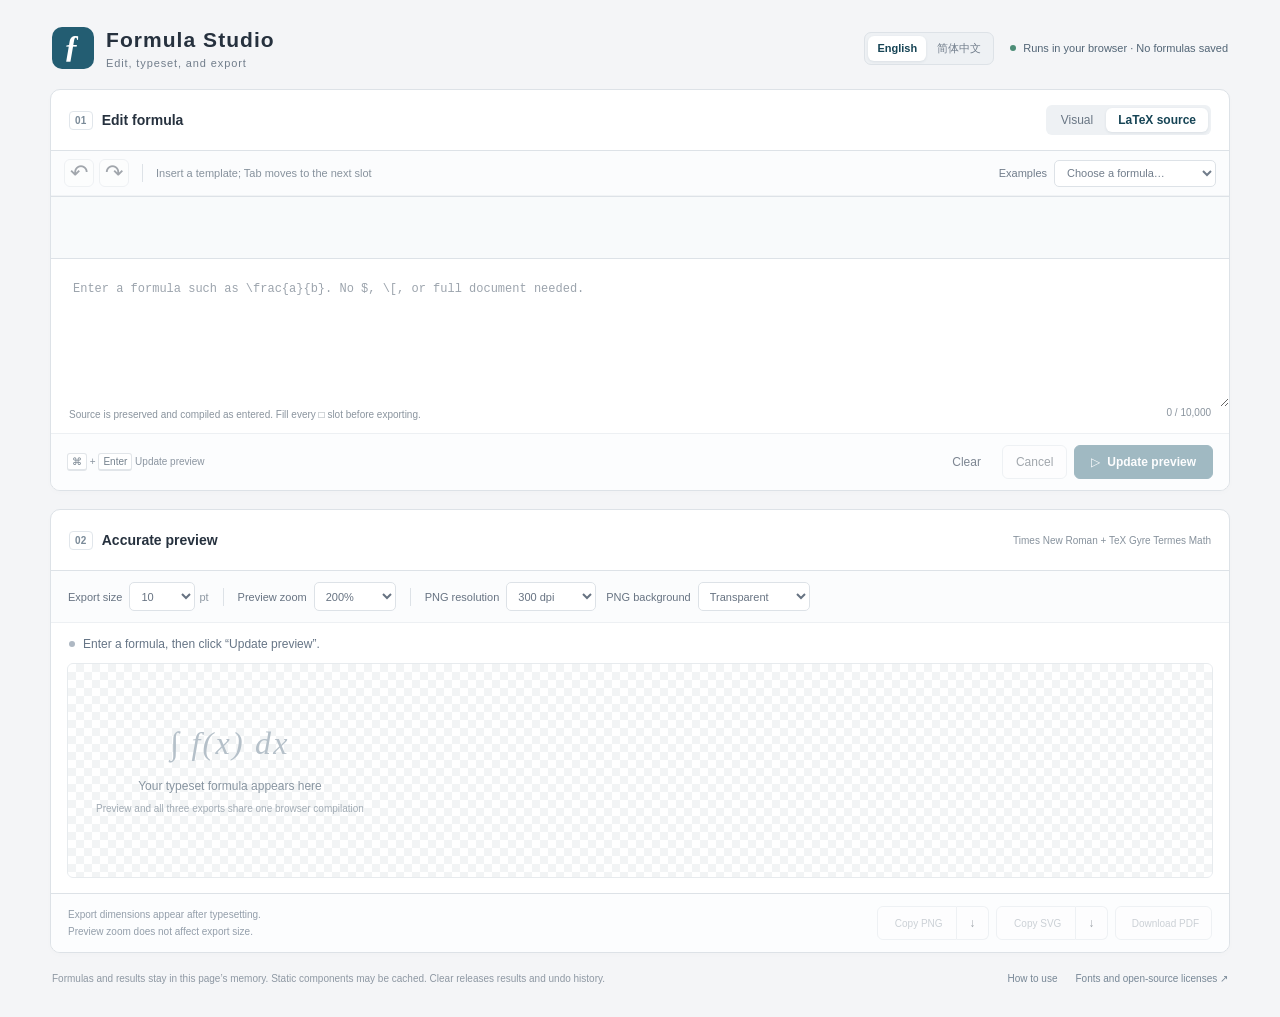
==== src/editor/index.html @ 5b367181 "Publish verified Formula Studio source and GitHub Pages workflow" ====
<!doctype html>
<html lang="en-US">
<head>
  <meta charset="utf-8">
  <meta name="viewport" content="width=device-width,initial-scale=1">
  <meta http-equiv="Content-Security-Policy" content="default-src &#x27;none&#x27;; script-src &#x27;self&#x27;; worker-src &#x27;self&#x27;; connect-src &#x27;self&#x27;; img-src blob: data:; font-src &#x27;self&#x27;; style-src &#x27;self&#x27; &#x27;unsafe-inline&#x27;; object-src &#x27;none&#x27;; base-uri &#x27;none&#x27;; form-action &#x27;none&#x27;">
  <meta name="referrer" content="no-referrer">
  <meta name="description" content="Edit LaTeX formulas in your browser, typeset in Times New Roman, and export PNG, SVG, and PDF." data-i18n-content="app.description">
  <title data-i18n="app.title">Formula Studio</title>
  <link rel="stylesheet" href="./styles.css">
</head>
<body>
  <main class="app">
    <header class="app-header">
      <div class="identity"><span class="app-mark" aria-hidden="true">ƒ</span><div><h1><span data-i18n="app.title">Formula Studio</span></h1><p><span data-i18n="app.subtitle">Edit, typeset, and export</span></p></div></div>
      <div class="header-actions"><div class="language-switch" role="group" aria-label="Language" data-i18n-aria-label="app.language"><button id="language-en" lang="en-US" aria-pressed="true">English</button><button id="language-zh" lang="zh-CN" aria-pressed="false">简体中文</button></div><span class="privacy-badge"><span aria-hidden="true"></span><span data-i18n="app.privacy">Runs in your browser · No formulas saved</span></span>
    </div></header>

    <section class="panel editor-panel" aria-labelledby="editor-heading" data-editor-zone>
      <div class="panel-heading"><h2 id="editor-heading"><span class="section-number">01</span><span data-i18n="editor.heading">Edit formula</span></h2><div class="mode-switch" role="group" aria-label="Editor mode" data-i18n-aria-label="editor.mode"><button id="mode-visual" aria-pressed="false"><span data-i18n="editor.visual">Visual</span></button><button id="mode-source" aria-pressed="true"><span data-i18n="editor.source">LaTeX source</span></button></div></div>
      <div class="edit-actions"><div class="history-actions"><button class="icon-button" id="undo" title="Undo (⌘Z / Ctrl+Z)" aria-label="Undo" disabled data-i18n-title="editor.undoHint" data-i18n-aria-label="editor.undo">↶</button><button class="icon-button" id="redo" title="Redo (⌘⇧Z / Ctrl+Shift+Z)" aria-label="Redo" disabled data-i18n-title="editor.redoHint" data-i18n-aria-label="editor.redo">↷</button><span class="action-divider"></span><span class="hint"><span data-i18n="editor.templateHint">Insert a template; Tab moves to the next slot</span></span></div><label class="example-label"><span data-i18n="editor.example">Examples</span> <select id="examples" aria-label="Insert example" data-i18n-aria-label="editor.exampleLabel"><option value="" data-i18n="editor.chooseExample">Choose a formula…</option><option value="gaussian" data-i18n="example.gaussian">Gaussian integral</option><option value="fraction" data-i18n="example.fraction">Fractions and radicals</option><option value="matrix" data-i18n="example.matrix">Transition matrix</option><option value="system" data-i18n="example.system">System of equations</option><option value="vector" data-i18n="example.vector">Bold italic vector</option></select></label></div>
      <div id="category-tabs" class="category-tabs" role="tablist" aria-label="Symbol categories" data-i18n-aria-label="editor.categories"></div>
      <div id="symbol-palette" class="symbol-palette" role="tabpanel" aria-label="Formula templates" data-i18n-aria-label="editor.templates"></div>
      <div id="mode-notice" class="notice" role="status" hidden></div>
      <div class="input-area" id="input-area">
        <div id="visual-pane" class="visual-pane" hidden><div id="mathfield-host"></div><p id="visual-loading" class="input-loading"><span data-i18n="editor.loading">Loading visual editor…</span></p></div>
        <div id="source-pane"><label class="sr-only" for="latex-source"><span data-i18n="editor.sourceLabel">LaTeX formula source</span></label><textarea id="latex-source" spellcheck="false" autocomplete="off" autocapitalize="off" autocorrect="off" maxlength="10000" placeholder="Enter a formula such as \frac{a}{b}. No $, \[, or full document needed." data-i18n-placeholder="editor.placeholder"></textarea></div>
      </div>
      <div class="input-footer"><p id="input-caption"><span data-i18n="editor.sourceCaption">Source is preserved and compiled as entered. Fill every □ slot before exporting.</span></p><span id="character-count">0 / 10,000</span></div>
      <div class="editor-bottom"><p class="key-hint"><kbd>⌘</kbd> + <kbd>Enter</kbd> <span data-i18n="editor.compile">Update preview</span></p><div class="run-actions"><button id="clear" class="quiet-button"><span data-i18n="editor.clear">Clear</span></button><button id="cancel" class="secondary-button" disabled><span data-i18n="editor.cancel">Cancel</span></button><button id="compile" class="primary-button" disabled><span aria-hidden="true">▷</span> <span data-i18n="editor.compile">Update preview</span></button></div></div>
    </section>

    <section class="panel output-panel" aria-labelledby="preview-heading">
      <div class="panel-heading"><h2 id="preview-heading"><span class="section-number">02</span><span data-i18n="preview.heading">Accurate preview</span></h2><span class="engine-label">Times New Roman + TeX Gyre Termes Math</span></div>
      <div class="output-settings"><label><span data-i18n="settings.size">Export size</span> <select id="size"><option>8</option><option selected>10</option><option>12</option><option>16</option><option>20</option><option>24</option></select><span class="unit">pt</span></label><span class="setting-divider"></span><label><span data-i18n="settings.zoom">Preview zoom</span> <select id="zoom"><option value="0.5">50%</option><option value="1">100%</option><option value="1.5">150%</option><option value="2" selected>200%</option><option value="3">300%</option><option value="4">400%</option></select></label><span class="setting-divider"></span><label><span data-i18n="settings.dpi">PNG resolution</span> <select id="dpi"><option value="300" selected>300 dpi</option><option value="600">600 dpi</option></select></label><label><span data-i18n="settings.background">PNG background</span> <select id="background"><option value="transparent" data-i18n="settings.transparent">Transparent</option><option value="white" data-i18n="settings.white">White</option></select></label></div>
      <div class="status-row"><span class="status-dot" id="status-dot"></span><p id="status" role="status" aria-live="polite"><span data-i18n="status.initial">Enter a formula, then click “Update preview”.</span></p><span id="elapsed"></span></div>
      <div id="progress-details" class="progress-details" aria-live="polite" hidden></div>
      <div id="error" class="error-box" role="alert" hidden></div>
      <div id="preview" class="preview transparent-grid">
        <div id="preview-empty" class="preview-empty"><span class="empty-equation" aria-hidden="true">∫ f(x) dx</span><p><span data-i18n="preview.empty">Your typeset formula appears here</span></p><span><span data-i18n="preview.sameResult">Preview and all three exports share one browser compilation</span></span></div>
        <img id="preview-image" alt="Accurate preview of the current formula" hidden data-i18n-alt="preview.alt">
        <span id="stale-badge" class="stale-badge" hidden><span data-i18n="preview.stale">Formula or settings changed · Update the preview</span></span>
      </div>
      <div class="export-bar"><p id="dimensions"><span data-i18n="preview.dimensions">Export dimensions appear after typesetting.</span><span><span data-i18n="preview.zoomHint">Preview zoom does not affect export size.</span></span></p><div class="export-actions"><div class="export-pair" role="group" aria-label="PNG actions" data-i18n-aria-label="export.pngGroup"><button id="copy-png" disabled><span data-i18n="export.copyPNG">Copy PNG</span></button><button id="download-png" class="download-button" title="Download PNG" aria-label="Download PNG" disabled data-i18n-title="export.downloadPNG" data-i18n-aria-label="export.downloadPNG">↓</button></div><div class="export-pair" role="group" aria-label="SVG actions" data-i18n-aria-label="export.svgGroup"><button id="copy-svg" disabled><span data-i18n="export.copySVG">Copy SVG</span></button><button id="download-svg" class="download-button" title="Download SVG" aria-label="Download SVG" disabled data-i18n-title="export.downloadSVG" data-i18n-aria-label="export.downloadSVG">↓</button></div><button id="download-pdf" disabled><span data-i18n="export.downloadPDF">Download PDF</span></button></div></div>
      <p id="copy-status" class="copy-status" role="status" aria-live="polite" hidden></p>
      <details id="result-details" class="result-details" hidden><summary><span data-i18n="export.details">Typesetting and export details</span></summary><ul id="warnings"></ul><p id="result-info"></p></details>
    </section>

    <footer class="app-footer"><p><span data-i18n="footer.privacy">Formulas and results stay in this page’s memory. Static components may be cached. Clear releases results and undo history.</span></p><div><details class="help"><summary><span data-i18n="help.title">How to use</span></summary><div><p><span data-i18n="help.first">Enter a formula fragment without</span> <code>$</code> <span data-i18n="help.second">or a full LaTeX document. Common math commands, matrices, piecewise expressions, and</span> <code>aligned</code><span data-i18n="help.third">are supported. Custom macros, file operations, and package loading are not supported.</span></p><p><span data-i18n="help.slots">Use Tab / Shift+Tab to move between □ slots. If visual mode cannot preserve your source exactly, the original source is retained.</span></p><p><span data-i18n="help.exports">Export size controls typesetting; zoom only changes the preview. PNG background settings do not change SVG or PDF. Update the preview before copying or downloading. PNG copies as an image. SVG copies as vector content and source where supported, otherwise as source. Vector paste support depends on the receiving app. Clearing this page does not clear your system clipboard.</span></p><p><span data-i18n="help.loading">The first run downloads typesetting components and may take longer. Cancel stops the current workers. If loading fails, click Update preview to retry.</span></p></div></details><a id="license-link" href="./licenses/third-party.html" target="_blank" rel="noopener"><span data-i18n="license.link">Fonts and open-source licenses ↗</span></a></div></footer>
  </main>
  <script type="module" src="./editor.mjs"></script>
</body>
</html>
---- src/editor/styles.css ----
@charset "UTF-8";
:root{font-family:-apple-system,BlinkMacSystemFont,"Segoe UI","PingFang SC","Microsoft YaHei",sans-serif;color:#26313e;background:#f4f5f7;font-synthesis:none;--accent:#235d72;--accent-dark:#164455;--border:#dde2e7;--muted:#717d8b;--soft:#f7f9fa}*{box-sizing:border-box}body{margin:0}button,select,textarea{font:inherit}button,select{color:inherit}button{cursor:pointer;transition:background .12s,border-color .12s}button:disabled{cursor:not-allowed;opacity:.42}button:focus-visible,select:focus-visible,summary:focus-visible,a:focus-visible{outline:2px solid #2d819f;outline-offset:3px}button{border:1px solid var(--border);background:white;border-radius:6px}button:hover:not(:disabled){background:#edf3f5;border-color:#9eb7c1}select{border:1px solid var(--border);background:#fff;border-radius:5px;padding:5px 24px 5px 8px;font-size:12px;min-height:29px}button[hidden],[hidden]{display:none!important}.app{width:min(1180px,calc(100% - 48px));margin:27px auto 30px}.app-header{display:flex;justify-content:space-between;align-items:center;margin:0 2px 20px}.identity{display:flex;gap:12px;align-items:center}.app-mark{display:grid;place-items:center;background:var(--accent);color:#fff;width:42px;height:42px;border-radius:10px;font:bold italic 31px Georgia,serif;padding:0 3px 2px 0}.identity h1{font-size:21px;letter-spacing:.05em;line-height:1.25;margin:0 0 3px;font-weight:650}.identity p{font-size:11px;margin:0;color:var(--muted);letter-spacing:.08em}.privacy-badge{font-size:11px;display:flex;align-items:center;gap:7px;color:#526576}.privacy-badge>[aria-hidden="true"]{width:6px;height:6px;flex:none;background:#4c8d77;border-radius:50%}.panel{background:#fff;border:1px solid var(--border);border-radius:10px;box-shadow:0 2px 6px #20374b04;overflow:hidden}.panel+.panel{margin-top:18px}.panel-heading{display:flex;align-items:center;justify-content:space-between;gap:14px;padding:14px 18px;border-bottom:1px solid var(--border);min-height:61px}.panel-heading h2{font-size:14px;font-weight:650;display:flex;align-items:center;gap:9px;margin:0}.section-number{font-size:10px;font-weight:600;color:#7a8a98;border:1px solid #e1e6eb;padding:3px 5px;border-radius:4px;letter-spacing:.03em}.mode-switch{display:flex;background:#eef1f4;border-radius:6px;padding:3px;gap:1px}.mode-switch button{font-size:12px;padding:5px 12px;border:0;background:transparent;color:#697684}.mode-switch button[aria-pressed=true]{background:#fff;color:var(--accent-dark);box-shadow:0 1px 3px #223d5618;font-weight:600}.edit-actions{display:flex;justify-content:space-between;align-items:center;padding:8px 13px;gap:10px;background:#fbfcfd}.history-actions{display:flex;align-items:center;gap:5px}.icon-button{width:30px;height:28px;padding:0;line-height:1;font-size:22px}.action-divider,.setting-divider{height:18px;width:1px;background:var(--border);margin:0 8px}.hint{font-size:11px;color:#87929d}.example-label{font-size:11px;color:var(--muted);display:flex;gap:7px;align-items:center}.example-label select{max-width:170px;min-height:27px;font-size:11px}.category-tabs{display:flex;gap:0;padding:0 13px;border-top:1px solid #f1f3f5;border-bottom:1px solid var(--border);overflow:auto;scrollbar-width:thin;background:#fbfcfd}.category-tabs button{flex:none;font-size:12px;padding:10px 10px 9px;border:0;border-bottom:2px solid transparent;border-radius:0;background:transparent;color:#6d7783}.category-tabs button[aria-selected=true]{border-bottom-color:var(--accent);color:var(--accent);font-weight:650}.symbol-palette{display:flex;align-content:start;flex-wrap:wrap;gap:5px;min-height:62px;padding:10px 14px;background:#f8fafb;border-bottom:1px solid var(--border)}.symbol-button{height:38px;min-width:41px;padding:2px 11px;background:#fff;color:#283747;font:18px "Times New Roman",Georgia,serif;border-color:#e1e5e9;border-radius:4px}.symbol-button.wide{font-size:17px;min-width:65px}.symbol-button small{font:10px -apple-system,BlinkMacSystemFont,sans-serif;display:block;line-height:12px;color:var(--muted)}.symbol-button.source-only{border-style:dashed}.symbol-palette .palette-note{font-size:11px;color:#7f8995;align-self:center;padding-left:6px}.notice{margin:12px 16px 0;padding:9px 12px;border:1px solid #e7d8ae;border-radius:5px;background:#fffcf3;font-size:12px;color:#79622d;line-height:1.6}.input-area{min-height:148px;position:relative}.visual-pane{padding:26px 22px 22px;min-height:148px;display:flex;align-items:center}#mathfield-host{width:100%;min-width:0}math-field{display:block;width:100%;min-height:70px;border:none;outline:none;background:transparent;font-size:25px;--caret-color:var(--accent);--selection-background-color:#d9eaf0;--contains-highlight-background-color:#f1f6f8;--placeholder-color:#94a5b0;--placeholder-opacity:1;--smart-fence-color:#6d8592}math-field::part(menu-toggle),math-field::part(virtual-keyboard-toggle){display:none}.input-loading{font-size:12px;color:var(--muted);margin:0}.input-footer{display:flex;justify-content:space-between;gap:12px;padding:0 18px 10px;color:#8a949e;font-size:10px}.input-footer p{margin:0;line-height:1.5}#character-count{white-space:nowrap;font-variant-numeric:tabular-nums}textarea{display:block;resize:vertical;width:100%;height:148px;min-height:148px;max-height:430px;padding:20px 22px;border:0;outline:none;background:#fff;font:14px/1.7 "SFMono-Regular",Consolas,"Liberation Mono",monospace;tab-size:2;color:#25394b;white-space:pre;overflow:auto}textarea::placeholder{font-size:12px;color:#9ca4ad;white-space:normal}textarea:focus{box-shadow:inset 3px 0 var(--accent)}.editor-bottom{display:flex;justify-content:space-between;align-items:center;border-top:1px solid #edf0f3;padding:11px 16px;background:#fcfdfe}.key-hint{font-size:10px;color:#8b95a0;margin:0}kbd{display:inline-block;font:10px -apple-system,sans-serif;background:#fff;border:1px solid #e1e5e9;border-bottom-width:2px;padding:2px 4px;border-radius:3px;color:#74818d}.run-actions{display:flex;gap:7px;align-items:center}.run-actions button{font-size:12px;padding:8px 13px;min-height:34px}.run-actions .quiet-button{border-color:transparent;background:transparent;color:#7d8692}.run-actions .primary-button{background:var(--accent);border-color:var(--accent);color:#fff;font-weight:600;padding:8px 16px;display:flex;align-items:center;gap:7px}.primary-button:hover:not(:disabled){background:var(--accent-dark);border-color:var(--accent-dark)}.engine-label{font-size:10px;color:#87929d}.output-settings{display:flex;align-items:center;flex-wrap:wrap;gap:10px;padding:11px 17px;background:#fbfcfd;border-bottom:1px solid #edf0f3}.output-settings label{font-size:11px;color:#677382;display:flex;align-items:center;gap:7px}.output-settings .unit{margin-left:-3px;color:#8d97a2}.output-settings select{font-size:11px;padding-left:7px}.output-settings .setting-divider{margin:0 4px}.status-row{display:flex;align-items:center;gap:8px;padding:12px 18px 10px;min-height:40px}.status-dot{width:6px;height:6px;flex:none;border-radius:50%;background:#aeb8c3}.status-dot.busy{background:#397b95;box-shadow:0 0 0 3px #e7f0f4;animation:pulse 1.4s ease-in-out infinite}.status-dot.success{background:#4b8e75}.status-dot.error{background:#bc625e}#status{margin:0;font-size:12px;color:#667586;line-height:1.5;flex:1;word-break:break-word}#elapsed{font-size:10px;color:#929ca8;white-space:nowrap}.progress-details{font-size:11px;color:#7c8995;line-height:1.6;padding:0 18px 10px}.progress-details p{margin:2px 0}.error-box{margin:0 17px 12px;padding:11px 13px;background:#fff6f3;border:1px solid #efcfc7;color:#9a493e;border-radius:6px;font-size:12px;line-height:1.65;white-space:pre-wrap;word-break:break-word}.preview{margin:0 16px 15px;border:1px solid #e7ebee;border-radius:6px;min-height:215px;max-height:480px;overflow:auto;display:flex;align-items:center;justify-content:center;padding:35px 28px;position:relative;background:#fff}.transparent-grid{background-color:#fff;background-image:linear-gradient(45deg,#f2f4f5 25%,transparent 25%),linear-gradient(-45deg,#f2f4f5 25%,transparent 25%),linear-gradient(45deg,transparent 75%,#f2f4f5 75%),linear-gradient(-45deg,transparent 75%,#f2f4f5 75%);background-size:16px 16px;background-position:0 0,0 8px,8px -8px,-8px 0}#preview-image{height:auto;display:block;max-width:none;flex:none}.preview.stale #preview-image{opacity:.48}.stale-badge{position:absolute;bottom:12px;left:50%;transform:translateX(-50%);font-size:10px;background:#fffdf6eF;border:1px solid #e7dcb8;border-radius:4px;color:#8d7843;white-space:nowrap;padding:5px 8px}.preview-empty{text-align:center;color:#909ba6}.preview-empty .empty-equation{font:italic 32px Georgia,serif;color:#b5c0c9;letter-spacing:.07em}.preview-empty p{font-size:12px;margin:17px 0 5px;color:#8895a1}.preview-empty>span:last-child{font-size:10px;color:#a1abb4}.export-bar{display:flex;align-items:center;justify-content:space-between;gap:14px;padding:12px 17px;border-top:1px solid var(--border);background:#fcfdfe}#dimensions{margin:0;font-size:11px;color:#667585;line-height:1.7}#dimensions span{display:block;font-size:10px;color:#939eaa}.export-actions{display:flex;gap:7px;flex:none}.export-actions button{font-size:12px;font-weight:600;padding:9px 12px;min-width:80px}.export-actions button span{font-size:10px;font-weight:400;color:#8a94a0;margin-left:4px}.result-details{font-size:11px;padding:12px 18px;border-top:1px solid #edf0f3;color:#778492}.result-details summary{cursor:pointer}#warnings{line-height:1.6;color:#97763c;padding-left:18px;white-space:pre-wrap;word-break:break-word}#result-info{line-height:1.7;white-space:pre-line}.app-footer{display:flex;align-items:flex-start;justify-content:space-between;gap:25px;margin:17px 2px;color:#8e98a3;font-size:10px;line-height:1.7}.app-footer>p{max-width:650px;margin:0}.app-footer>div{display:flex;gap:18px;white-space:nowrap}.app-footer a{color:#778796;text-decoration:none}.app-footer a:hover{text-decoration:underline}.help{position:relative}.help summary{cursor:pointer;list-style:none;color:#778796}.help summary::marker{display:none}.help>div{position:absolute;bottom:25px;right:0;width:400px;background:#fff;padding:12px 16px;border:1px solid var(--border);box-shadow:0 8px 30px #26394b18;border-radius:8px;white-space:normal;z-index:2;font-size:11px;color:#667484}.help p{margin:6px 0 10px}.help code{font-size:10px;background:#f2f4f6;padding:1px 3px}.sr-only{position:absolute;width:1px;height:1px;padding:0;margin:-1px;overflow:hidden;clip:rect(0,0,0,0);white-space:nowrap;border:0}@keyframes pulse{50%{opacity:.4}}@media(prefers-reduced-motion:reduce){*{animation:none!important;transition:none!important}}@media(max-width:760px){.app{width:calc(100% - 24px);margin:18px auto}.app-header{align-items:flex-start}.privacy-badge{font-size:9px;padding-top:6px}.identity h1{font-size:18px}.app-mark{width:36px;height:36px;font-size:26px}.panel-heading{padding:12px}.engine-label{font-size:8px;max-width:180px;text-align:right}.hint,.key-hint,.setting-divider{display:none}.edit-actions{padding:8px 11px}.category-tabs{padding:0 6px}.category-tabs button{padding:10px 9px}.symbol-palette{padding:9px 10px;max-height:112px;overflow:auto}.input-footer{padding:0 12px 10px}.visual-pane{padding:22px 12px}math-field{font-size:23px}.editor-bottom{justify-content:flex-end;padding:10px 12px}.output-settings{padding:10px 12px;gap:10px 15px}.output-settings label{font-size:10px}.preview{margin:0 10px 11px;min-height:190px;justify-content:flex-start;padding:30px 18px}.preview-empty{margin:auto}.export-bar{align-items:flex-start;flex-direction:column;padding:11px 12px}.export-actions{width:100%}.export-actions button{flex:1}.app-footer{display:block}.app-footer>div{margin-top:10px;justify-content:space-between}.help>div{left:0;right:auto;width:min(400px,calc(100vw - 30px))}.mode-switch button{padding:5px 9px}.example-label select{max-width:143px}.stale-badge{left:10px;transform:none;font-size:9px}}

/* Auto margins center small formulas while preserving access to the left edge of wide formulas. */
.preview{justify-content:flex-start}#preview-image{margin:auto}.status-dot.warning{background:#b58b38}

.export-actions{flex-wrap:wrap}.export-pair{display:flex}.export-pair button:first-child{border-radius:6px 0 0 6px;color:var(--accent-dark)}.export-pair .download-button{border-radius:0 6px 6px 0;border-left:0;padding:8px 0;min-width:32px;width:32px;flex:0 0 32px}.copy-status{margin:0;padding:10px 18px;border-top:1px solid #edf0f3;font-size:12px;line-height:1.6;color:var(--accent-dark)}
.header-actions{display:flex;align-items:center;justify-content:flex-end;gap:16px;flex-wrap:wrap}.language-switch{display:flex;gap:2px;padding:3px;border:1px solid var(--border);border-radius:7px;background:#eef1f4}.language-switch button{padding:5px 9px;font-size:11px;border:0;background:transparent;color:var(--muted);white-space:nowrap}.language-switch button[aria-pressed=true]{background:#fff;color:var(--accent-dark);box-shadow:0 1px 3px #223d5618;font-weight:600}.export-actions button{white-space:nowrap}.export-pair .download-button{width:32px;min-width:32px;flex:0 0 32px}.app-header{gap:16px}.output-settings{flex-wrap:wrap}.input-footer{gap:12px}.input-footer p{line-height:1.6}.export-bar{gap:14px;flex-wrap:wrap}.app-footer>div{flex-wrap:wrap}.export-pair{flex:none}@media(max-width:760px){.app-header{flex-wrap:wrap}.header-actions{justify-content:flex-start;gap:8px 14px}.privacy-badge{padding:0}.panel-heading{flex-wrap:wrap}.export-actions{flex-wrap:wrap}.export-actions>button{flex:none}.example-label select{max-width:155px}.input-footer{align-items:flex-start}.input-footer p{max-width:75%}}

/* Keep the status text independent of the decorative dot in both languages. */
.privacy-badge{min-width:0;max-width:100%;line-height:1.5}.privacy-badge>[data-i18n]{width:auto;height:auto;min-width:0;background:none;border-radius:0}.header-actions{min-width:0;max-width:100%}.language-switch{flex:none}.identity{flex:none}.app-header{flex-wrap:wrap}.export-actions{max-width:100%;flex-wrap:wrap}
@media(max-width:480px){.edit-actions{flex-wrap:wrap}.example-label{max-width:100%;min-width:0}.example-label select{min-width:0;max-width:155px}.run-actions{flex-wrap:wrap}.run-actions .primary-button{white-space:nowrap}}
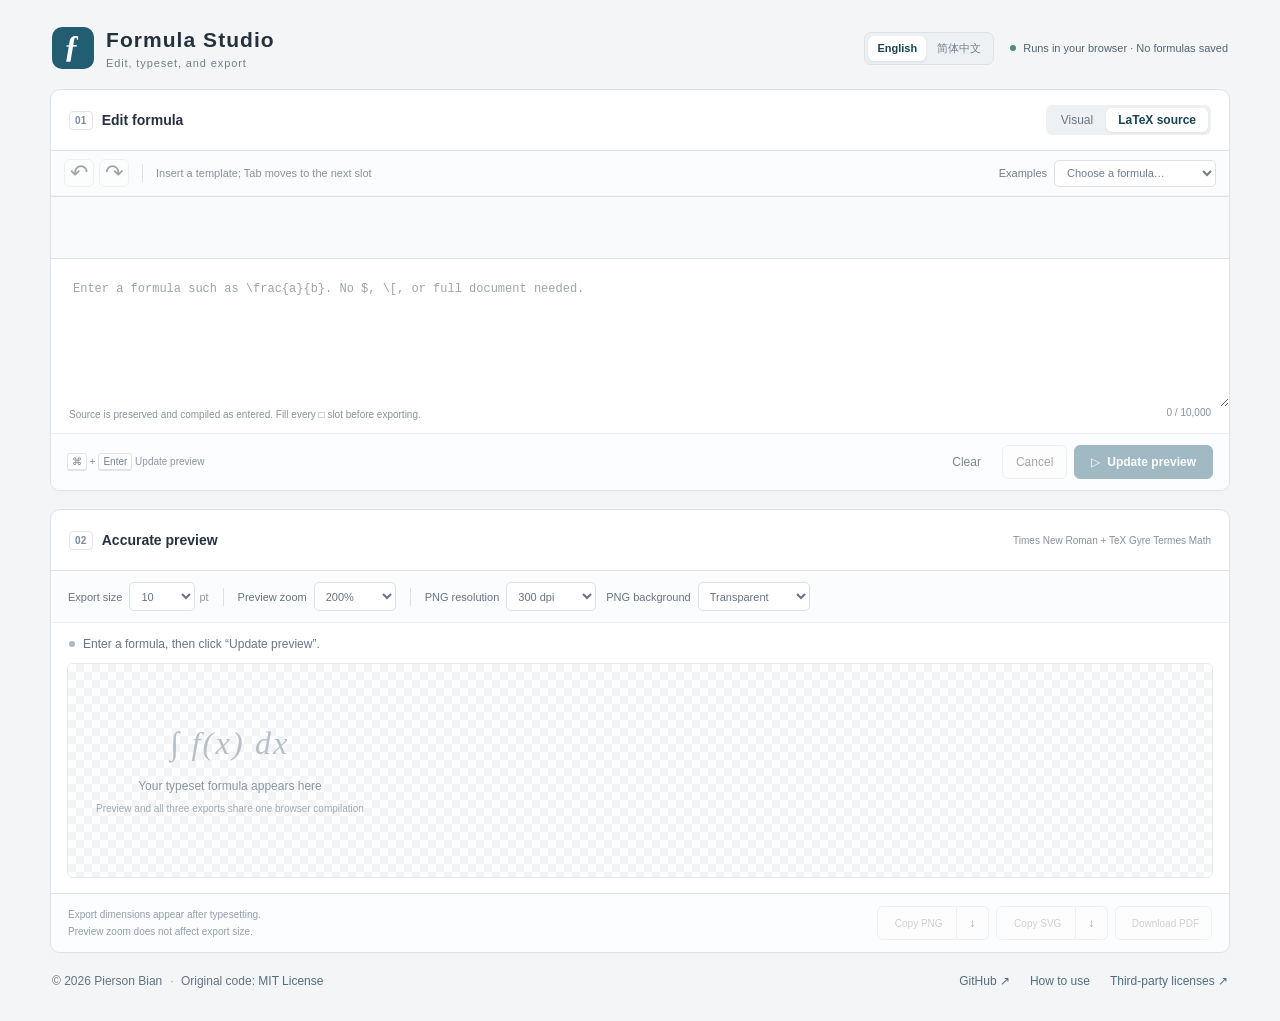
==== commit 6ff8b6c1: "Add bilingual author and license footer" ====
--- a/src/editor/index.html
+++ b/src/editor/index.html
@@ -19,6 +19,7 @@
     <section class="panel editor-panel" aria-labelledby="editor-heading" data-editor-zone>
       <div class="panel-heading"><h2 id="editor-heading"><span class="section-number">01</span><span data-i18n="editor.heading">Edit formula</span></h2><div class="mode-switch" role="group" aria-label="Editor mode" data-i18n-aria-label="editor.mode"><button id="mode-visual" aria-pressed="false"><span data-i18n="editor.visual">Visual</span></button><button id="mode-source" aria-pressed="true"><span data-i18n="editor.source">LaTeX source</span></button></div></div>
       <div class="edit-actions"><div class="history-actions"><button class="icon-button" id="undo" title="Undo (⌘Z / Ctrl+Z)" aria-label="Undo" disabled data-i18n-title="editor.undoHint" data-i18n-aria-label="editor.undo">↶</button><button class="icon-button" id="redo" title="Redo (⌘⇧Z / Ctrl+Shift+Z)" aria-label="Redo" disabled data-i18n-title="editor.redoHint" data-i18n-aria-label="editor.redo">↷</button><span class="action-divider"></span><span class="hint"><span data-i18n="editor.templateHint">Insert a template; Tab moves to the next slot</span></span></div><label class="example-label"><span data-i18n="editor.example">Examples</span> <select id="examples" aria-label="Insert example" data-i18n-aria-label="editor.exampleLabel"><option value="" data-i18n="editor.chooseExample">Choose a formula…</option><option value="gaussian" data-i18n="example.gaussian">Gaussian integral</option><option value="fraction" data-i18n="example.fraction">Fractions and radicals</option><option value="matrix" data-i18n="example.matrix">Transition matrix</option><option value="system" data-i18n="example.system">System of equations</option><option value="vector" data-i18n="example.vector">Bold italic vector</option></select></label></div>
+      <div id="style-tools" class="style-tools" hidden><label for="selection-style" data-i18n="style.label">Style</label><select id="selection-style" aria-describedby="style-hint" disabled><option value="" data-i18n="style.select" disabled>Select content…</option><option value="mixed" data-i18n="style.mixed" disabled>Mixed</option><option value="default" data-i18n="style.default">Math default</option><option value="italic" data-i18n="style.italic">Variable / Italic</option><option value="upright" data-i18n="style.upright">Upright / Number</option><option value="text" data-i18n="style.text">Text</option><option value="vector" data-i18n="style.vector">Vector / Matrix</option><option value="bold" data-i18n="style.bold">Bold upright</option></select><span id="style-hint" data-i18n="style.selectFirst">Select content to change its style.</span></div>
       <div id="category-tabs" class="category-tabs" role="tablist" aria-label="Symbol categories" data-i18n-aria-label="editor.categories"></div>
       <div id="symbol-palette" class="symbol-palette" role="tabpanel" aria-label="Formula templates" data-i18n-aria-label="editor.templates"></div>
       <div id="mode-notice" class="notice" role="status" hidden></div>
@@ -46,7 +47,10 @@
       <details id="result-details" class="result-details" hidden><summary><span data-i18n="export.details">Typesetting and export details</span></summary><ul id="warnings"></ul><p id="result-info"></p></details>
     </section>
 
-    <footer class="app-footer"><p><span data-i18n="footer.privacy">Formulas and results stay in this page’s memory. Static components may be cached. Clear releases results and undo history.</span></p><div><details class="help"><summary><span data-i18n="help.title">How to use</span></summary><div><p><span data-i18n="help.first">Enter a formula fragment without</span> <code>$</code> <span data-i18n="help.second">or a full LaTeX document. Common math commands, matrices, piecewise expressions, and</span> <code>aligned</code><span data-i18n="help.third">are supported. Custom macros, file operations, and package loading are not supported.</span></p><p><span data-i18n="help.slots">Use Tab / Shift+Tab to move between □ slots. If visual mode cannot preserve your source exactly, the original source is retained.</span></p><p><span data-i18n="help.exports">Export size controls typesetting; zoom only changes the preview. PNG background settings do not change SVG or PDF. Update the preview before copying or downloading. PNG copies as an image. SVG copies as vector content and source where supported, otherwise as source. Vector paste support depends on the receiving app. Clearing this page does not clear your system clipboard.</span></p><p><span data-i18n="help.loading">The first run downloads typesetting components and may take longer. Cancel stops the current workers. If loading fails, click Update preview to retry.</span></p></div></details><a id="license-link" href="./licenses/third-party.html" target="_blank" rel="noopener"><span data-i18n="license.link">Fonts and open-source licenses ↗</span></a></div></footer>
+    <footer class="app-footer">
+      <p class="footer-credit"><span>© 2026 Pierson Bian</span><span class="footer-license"><span class="footer-separator" aria-hidden="true">·</span> <span data-i18n="footer.originalCode">Original code:</span> <a href="./licenses/Formula-Studio-MIT.txt" target="_blank" rel="noopener noreferrer" aria-label="MIT License (opens in a new tab)" data-i18n-aria-label="footer.mitLabel"><span data-i18n="footer.mit">MIT License</span></a></span></p>
+      <nav class="footer-links" aria-label="Project links and help" data-i18n-aria-label="footer.navigation"><a href="https://github.com/SailRain/formula-studio" target="_blank" rel="noopener noreferrer" aria-label="Formula Studio on GitHub (opens in a new tab)" data-i18n-aria-label="footer.githubLabel">GitHub <span aria-hidden="true">↗</span></a><details class="help"><summary><span data-i18n="help.title">How to use</span></summary><div><p><span data-i18n="help.first">Enter a formula fragment without</span> <code>$</code> <span data-i18n="help.second">or a full LaTeX document. Common math commands, matrices, piecewise expressions, and</span> <code>aligned</code><span data-i18n="help.third">are supported. Custom macros, file operations, and package loading are not supported.</span></p><p><span data-i18n="help.slots">Use Tab / Shift+Tab to move between □ slots. If visual mode cannot preserve your source exactly, the original source is retained.</span></p><p><span data-i18n="help.exports">Export size controls typesetting; zoom only changes the preview. PNG background settings do not change SVG or PDF. Update the preview before copying or downloading. PNG copies as an image. SVG copies as vector content and source where supported, otherwise as source. Vector paste support depends on the receiving app. Clearing this page does not clear your system clipboard.</span></p><p><span data-i18n="help.loading">The first run downloads typesetting components and may take longer. Cancel stops the current workers. If loading fails, click Update preview to retry.</span></p></div></details><a id="license-link" href="./licenses/third-party.html" target="_blank" rel="noopener noreferrer" aria-label="Third-party licenses (opens in a new tab)" data-i18n-aria-label="footer.thirdPartyLabel"><span data-i18n="license.link">Third-party licenses ↗</span></a></nav>
+    </footer>
   </main>
   <script type="module" src="./editor.mjs"></script>
 </body>
--- a/src/editor/styles.css
+++ b/src/editor/styles.css
@@ -1,12 +1,16 @@
 @charset "UTF-8";
-:root{font-family:-apple-system,BlinkMacSystemFont,"Segoe UI","PingFang SC","Microsoft YaHei",sans-serif;color:#26313e;background:#f4f5f7;font-synthesis:none;--accent:#235d72;--accent-dark:#164455;--border:#dde2e7;--muted:#717d8b;--soft:#f7f9fa}*{box-sizing:border-box}body{margin:0}button,select,textarea{font:inherit}button,select{color:inherit}button{cursor:pointer;transition:background .12s,border-color .12s}button:disabled{cursor:not-allowed;opacity:.42}button:focus-visible,select:focus-visible,summary:focus-visible,a:focus-visible{outline:2px solid #2d819f;outline-offset:3px}button{border:1px solid var(--border);background:white;border-radius:6px}button:hover:not(:disabled){background:#edf3f5;border-color:#9eb7c1}select{border:1px solid var(--border);background:#fff;border-radius:5px;padding:5px 24px 5px 8px;font-size:12px;min-height:29px}button[hidden],[hidden]{display:none!important}.app{width:min(1180px,calc(100% - 48px));margin:27px auto 30px}.app-header{display:flex;justify-content:space-between;align-items:center;margin:0 2px 20px}.identity{display:flex;gap:12px;align-items:center}.app-mark{display:grid;place-items:center;background:var(--accent);color:#fff;width:42px;height:42px;border-radius:10px;font:bold italic 31px Georgia,serif;padding:0 3px 2px 0}.identity h1{font-size:21px;letter-spacing:.05em;line-height:1.25;margin:0 0 3px;font-weight:650}.identity p{font-size:11px;margin:0;color:var(--muted);letter-spacing:.08em}.privacy-badge{font-size:11px;display:flex;align-items:center;gap:7px;color:#526576}.privacy-badge>[aria-hidden="true"]{width:6px;height:6px;flex:none;background:#4c8d77;border-radius:50%}.panel{background:#fff;border:1px solid var(--border);border-radius:10px;box-shadow:0 2px 6px #20374b04;overflow:hidden}.panel+.panel{margin-top:18px}.panel-heading{display:flex;align-items:center;justify-content:space-between;gap:14px;padding:14px 18px;border-bottom:1px solid var(--border);min-height:61px}.panel-heading h2{font-size:14px;font-weight:650;display:flex;align-items:center;gap:9px;margin:0}.section-number{font-size:10px;font-weight:600;color:#7a8a98;border:1px solid #e1e6eb;padding:3px 5px;border-radius:4px;letter-spacing:.03em}.mode-switch{display:flex;background:#eef1f4;border-radius:6px;padding:3px;gap:1px}.mode-switch button{font-size:12px;padding:5px 12px;border:0;background:transparent;color:#697684}.mode-switch button[aria-pressed=true]{background:#fff;color:var(--accent-dark);box-shadow:0 1px 3px #223d5618;font-weight:600}.edit-actions{display:flex;justify-content:space-between;align-items:center;padding:8px 13px;gap:10px;background:#fbfcfd}.history-actions{display:flex;align-items:center;gap:5px}.icon-button{width:30px;height:28px;padding:0;line-height:1;font-size:22px}.action-divider,.setting-divider{height:18px;width:1px;background:var(--border);margin:0 8px}.hint{font-size:11px;color:#87929d}.example-label{font-size:11px;color:var(--muted);display:flex;gap:7px;align-items:center}.example-label select{max-width:170px;min-height:27px;font-size:11px}.category-tabs{display:flex;gap:0;padding:0 13px;border-top:1px solid #f1f3f5;border-bottom:1px solid var(--border);overflow:auto;scrollbar-width:thin;background:#fbfcfd}.category-tabs button{flex:none;font-size:12px;padding:10px 10px 9px;border:0;border-bottom:2px solid transparent;border-radius:0;background:transparent;color:#6d7783}.category-tabs button[aria-selected=true]{border-bottom-color:var(--accent);color:var(--accent);font-weight:650}.symbol-palette{display:flex;align-content:start;flex-wrap:wrap;gap:5px;min-height:62px;padding:10px 14px;background:#f8fafb;border-bottom:1px solid var(--border)}.symbol-button{height:38px;min-width:41px;padding:2px 11px;background:#fff;color:#283747;font:18px "Times New Roman",Georgia,serif;border-color:#e1e5e9;border-radius:4px}.symbol-button.wide{font-size:17px;min-width:65px}.symbol-button small{font:10px -apple-system,BlinkMacSystemFont,sans-serif;display:block;line-height:12px;color:var(--muted)}.symbol-button.source-only{border-style:dashed}.symbol-palette .palette-note{font-size:11px;color:#7f8995;align-self:center;padding-left:6px}.notice{margin:12px 16px 0;padding:9px 12px;border:1px solid #e7d8ae;border-radius:5px;background:#fffcf3;font-size:12px;color:#79622d;line-height:1.6}.input-area{min-height:148px;position:relative}.visual-pane{padding:26px 22px 22px;min-height:148px;display:flex;align-items:center}#mathfield-host{width:100%;min-width:0}math-field{display:block;width:100%;min-height:70px;border:none;outline:none;background:transparent;font-size:25px;--caret-color:var(--accent);--selection-background-color:#d9eaf0;--contains-highlight-background-color:#f1f6f8;--placeholder-color:#94a5b0;--placeholder-opacity:1;--smart-fence-color:#6d8592}math-field::part(menu-toggle),math-field::part(virtual-keyboard-toggle){display:none}.input-loading{font-size:12px;color:var(--muted);margin:0}.input-footer{display:flex;justify-content:space-between;gap:12px;padding:0 18px 10px;color:#8a949e;font-size:10px}.input-footer p{margin:0;line-height:1.5}#character-count{white-space:nowrap;font-variant-numeric:tabular-nums}textarea{display:block;resize:vertical;width:100%;height:148px;min-height:148px;max-height:430px;padding:20px 22px;border:0;outline:none;background:#fff;font:14px/1.7 "SFMono-Regular",Consolas,"Liberation Mono",monospace;tab-size:2;color:#25394b;white-space:pre;overflow:auto}textarea::placeholder{font-size:12px;color:#9ca4ad;white-space:normal}textarea:focus{box-shadow:inset 3px 0 var(--accent)}.editor-bottom{display:flex;justify-content:space-between;align-items:center;border-top:1px solid #edf0f3;padding:11px 16px;background:#fcfdfe}.key-hint{font-size:10px;color:#8b95a0;margin:0}kbd{display:inline-block;font:10px -apple-system,sans-serif;background:#fff;border:1px solid #e1e5e9;border-bottom-width:2px;padding:2px 4px;border-radius:3px;color:#74818d}.run-actions{display:flex;gap:7px;align-items:center}.run-actions button{font-size:12px;padding:8px 13px;min-height:34px}.run-actions .quiet-button{border-color:transparent;background:transparent;color:#7d8692}.run-actions .primary-button{background:var(--accent);border-color:var(--accent);color:#fff;font-weight:600;padding:8px 16px;display:flex;align-items:center;gap:7px}.primary-button:hover:not(:disabled){background:var(--accent-dark);border-color:var(--accent-dark)}.engine-label{font-size:10px;color:#87929d}.output-settings{display:flex;align-items:center;flex-wrap:wrap;gap:10px;padding:11px 17px;background:#fbfcfd;border-bottom:1px solid #edf0f3}.output-settings label{font-size:11px;color:#677382;display:flex;align-items:center;gap:7px}.output-settings .unit{margin-left:-3px;color:#8d97a2}.output-settings select{font-size:11px;padding-left:7px}.output-settings .setting-divider{margin:0 4px}.status-row{display:flex;align-items:center;gap:8px;padding:12px 18px 10px;min-height:40px}.status-dot{width:6px;height:6px;flex:none;border-radius:50%;background:#aeb8c3}.status-dot.busy{background:#397b95;box-shadow:0 0 0 3px #e7f0f4;animation:pulse 1.4s ease-in-out infinite}.status-dot.success{background:#4b8e75}.status-dot.error{background:#bc625e}#status{margin:0;font-size:12px;color:#667586;line-height:1.5;flex:1;word-break:break-word}#elapsed{font-size:10px;color:#929ca8;white-space:nowrap}.progress-details{font-size:11px;color:#7c8995;line-height:1.6;padding:0 18px 10px}.progress-details p{margin:2px 0}.error-box{margin:0 17px 12px;padding:11px 13px;background:#fff6f3;border:1px solid #efcfc7;color:#9a493e;border-radius:6px;font-size:12px;line-height:1.65;white-space:pre-wrap;word-break:break-word}.preview{margin:0 16px 15px;border:1px solid #e7ebee;border-radius:6px;min-height:215px;max-height:480px;overflow:auto;display:flex;align-items:center;justify-content:center;padding:35px 28px;position:relative;background:#fff}.transparent-grid{background-color:#fff;background-image:linear-gradient(45deg,#f2f4f5 25%,transparent 25%),linear-gradient(-45deg,#f2f4f5 25%,transparent 25%),linear-gradient(45deg,transparent 75%,#f2f4f5 75%),linear-gradient(-45deg,transparent 75%,#f2f4f5 75%);background-size:16px 16px;background-position:0 0,0 8px,8px -8px,-8px 0}#preview-image{height:auto;display:block;max-width:none;flex:none}.preview.stale #preview-image{opacity:.48}.stale-badge{position:absolute;bottom:12px;left:50%;transform:translateX(-50%);font-size:10px;background:#fffdf6eF;border:1px solid #e7dcb8;border-radius:4px;color:#8d7843;white-space:nowrap;padding:5px 8px}.preview-empty{text-align:center;color:#909ba6}.preview-empty .empty-equation{font:italic 32px Georgia,serif;color:#b5c0c9;letter-spacing:.07em}.preview-empty p{font-size:12px;margin:17px 0 5px;color:#8895a1}.preview-empty>span:last-child{font-size:10px;color:#a1abb4}.export-bar{display:flex;align-items:center;justify-content:space-between;gap:14px;padding:12px 17px;border-top:1px solid var(--border);background:#fcfdfe}#dimensions{margin:0;font-size:11px;color:#667585;line-height:1.7}#dimensions span{display:block;font-size:10px;color:#939eaa}.export-actions{display:flex;gap:7px;flex:none}.export-actions button{font-size:12px;font-weight:600;padding:9px 12px;min-width:80px}.export-actions button span{font-size:10px;font-weight:400;color:#8a94a0;margin-left:4px}.result-details{font-size:11px;padding:12px 18px;border-top:1px solid #edf0f3;color:#778492}.result-details summary{cursor:pointer}#warnings{line-height:1.6;color:#97763c;padding-left:18px;white-space:pre-wrap;word-break:break-word}#result-info{line-height:1.7;white-space:pre-line}.app-footer{display:flex;align-items:flex-start;justify-content:space-between;gap:25px;margin:17px 2px;color:#8e98a3;font-size:10px;line-height:1.7}.app-footer>p{max-width:650px;margin:0}.app-footer>div{display:flex;gap:18px;white-space:nowrap}.app-footer a{color:#778796;text-decoration:none}.app-footer a:hover{text-decoration:underline}.help{position:relative}.help summary{cursor:pointer;list-style:none;color:#778796}.help summary::marker{display:none}.help>div{position:absolute;bottom:25px;right:0;width:400px;background:#fff;padding:12px 16px;border:1px solid var(--border);box-shadow:0 8px 30px #26394b18;border-radius:8px;white-space:normal;z-index:2;font-size:11px;color:#667484}.help p{margin:6px 0 10px}.help code{font-size:10px;background:#f2f4f6;padding:1px 3px}.sr-only{position:absolute;width:1px;height:1px;padding:0;margin:-1px;overflow:hidden;clip:rect(0,0,0,0);white-space:nowrap;border:0}@keyframes pulse{50%{opacity:.4}}@media(prefers-reduced-motion:reduce){*{animation:none!important;transition:none!important}}@media(max-width:760px){.app{width:calc(100% - 24px);margin:18px auto}.app-header{align-items:flex-start}.privacy-badge{font-size:9px;padding-top:6px}.identity h1{font-size:18px}.app-mark{width:36px;height:36px;font-size:26px}.panel-heading{padding:12px}.engine-label{font-size:8px;max-width:180px;text-align:right}.hint,.key-hint,.setting-divider{display:none}.edit-actions{padding:8px 11px}.category-tabs{padding:0 6px}.category-tabs button{padding:10px 9px}.symbol-palette{padding:9px 10px;max-height:112px;overflow:auto}.input-footer{padding:0 12px 10px}.visual-pane{padding:22px 12px}math-field{font-size:23px}.editor-bottom{justify-content:flex-end;padding:10px 12px}.output-settings{padding:10px 12px;gap:10px 15px}.output-settings label{font-size:10px}.preview{margin:0 10px 11px;min-height:190px;justify-content:flex-start;padding:30px 18px}.preview-empty{margin:auto}.export-bar{align-items:flex-start;flex-direction:column;padding:11px 12px}.export-actions{width:100%}.export-actions button{flex:1}.app-footer{display:block}.app-footer>div{margin-top:10px;justify-content:space-between}.help>div{left:0;right:auto;width:min(400px,calc(100vw - 30px))}.mode-switch button{padding:5px 9px}.example-label select{max-width:143px}.stale-badge{left:10px;transform:none;font-size:9px}}
+:root{font-family:-apple-system,BlinkMacSystemFont,"Segoe UI","PingFang SC","Microsoft YaHei",sans-serif;color:#26313e;background:#f4f5f7;font-synthesis:none;--accent:#235d72;--accent-dark:#164455;--border:#dde2e7;--muted:#717d8b;--soft:#f7f9fa}*{box-sizing:border-box}body{margin:0}button,select,textarea{font:inherit}button,select{color:inherit}button{cursor:pointer;transition:background .12s,border-color .12s}button:disabled{cursor:not-allowed;opacity:.42}button:focus-visible,select:focus-visible,summary:focus-visible,a:focus-visible{outline:2px solid #2d819f;outline-offset:3px}button{border:1px solid var(--border);background:white;border-radius:6px}button:hover:not(:disabled){background:#edf3f5;border-color:#9eb7c1}select{border:1px solid var(--border);background:#fff;border-radius:5px;padding:5px 24px 5px 8px;font-size:12px;min-height:29px}button[hidden],[hidden]{display:none!important}.app{width:min(1180px,calc(100% - 48px));margin:27px auto 30px}.app-header{display:flex;justify-content:space-between;align-items:center;margin:0 2px 20px}.identity{display:flex;gap:12px;align-items:center}.app-mark{display:grid;place-items:center;background:var(--accent);color:#fff;width:42px;height:42px;border-radius:10px;font:bold italic 31px Georgia,serif;padding:0 3px 2px 0}.identity h1{font-size:21px;letter-spacing:.05em;line-height:1.25;margin:0 0 3px;font-weight:650}.identity p{font-size:11px;margin:0;color:var(--muted);letter-spacing:.08em}.privacy-badge{font-size:11px;display:flex;align-items:center;gap:7px;color:#526576}.privacy-badge>[aria-hidden="true"]{width:6px;height:6px;flex:none;background:#4c8d77;border-radius:50%}.panel{background:#fff;border:1px solid var(--border);border-radius:10px;box-shadow:0 2px 6px #20374b04;overflow:hidden}.panel+.panel{margin-top:18px}.panel-heading{display:flex;align-items:center;justify-content:space-between;gap:14px;padding:14px 18px;border-bottom:1px solid var(--border);min-height:61px}.panel-heading h2{font-size:14px;font-weight:650;display:flex;align-items:center;gap:9px;margin:0}.section-number{font-size:10px;font-weight:600;color:#7a8a98;border:1px solid #e1e6eb;padding:3px 5px;border-radius:4px;letter-spacing:.03em}.mode-switch{display:flex;background:#eef1f4;border-radius:6px;padding:3px;gap:1px}.mode-switch button{font-size:12px;padding:5px 12px;border:0;background:transparent;color:#697684}.mode-switch button[aria-pressed=true]{background:#fff;color:var(--accent-dark);box-shadow:0 1px 3px #223d5618;font-weight:600}.edit-actions{display:flex;justify-content:space-between;align-items:center;padding:8px 13px;gap:10px;background:#fbfcfd}.history-actions{display:flex;align-items:center;gap:5px}.icon-button{width:30px;height:28px;padding:0;line-height:1;font-size:22px}.action-divider,.setting-divider{height:18px;width:1px;background:var(--border);margin:0 8px}.hint{font-size:11px;color:#87929d}.example-label{font-size:11px;color:var(--muted);display:flex;gap:7px;align-items:center}.example-label select{max-width:170px;min-height:27px;font-size:11px}.category-tabs{display:flex;gap:0;padding:0 13px;border-top:1px solid #f1f3f5;border-bottom:1px solid var(--border);overflow:auto;scrollbar-width:thin;background:#fbfcfd}.category-tabs button{flex:none;font-size:12px;padding:10px 10px 9px;border:0;border-bottom:2px solid transparent;border-radius:0;background:transparent;color:#6d7783}.category-tabs button[aria-selected=true]{border-bottom-color:var(--accent);color:var(--accent);font-weight:650}.symbol-palette{display:flex;align-content:start;flex-wrap:wrap;gap:5px;min-height:62px;padding:10px 14px;background:#f8fafb;border-bottom:1px solid var(--border)}.symbol-button{height:38px;min-width:41px;padding:2px 11px;background:#fff;color:#283747;font:18px "Times New Roman",Georgia,serif;border-color:#e1e5e9;border-radius:4px}.symbol-button.wide{font-size:17px;min-width:65px}.symbol-button small{font:10px -apple-system,BlinkMacSystemFont,sans-serif;display:block;line-height:12px;color:var(--muted)}.symbol-button.source-only{border-style:dashed}.symbol-palette .palette-note{font-size:11px;color:#7f8995;align-self:center;padding-left:6px}.notice{margin:12px 16px 0;padding:9px 12px;border:1px solid #e7d8ae;border-radius:5px;background:#fffcf3;font-size:12px;color:#79622d;line-height:1.6}.input-area{min-height:148px;position:relative}.visual-pane{padding:26px 22px 22px;min-height:148px;display:flex;align-items:center}#mathfield-host{width:100%;min-width:0}math-field{display:block;width:100%;min-height:70px;border:none;outline:none;background:transparent;font-size:25px;--caret-color:var(--accent);--selection-background-color:#d9eaf0;--contains-highlight-background-color:#f1f6f8;--placeholder-color:#94a5b0;--placeholder-opacity:1;--smart-fence-color:#6d8592}math-field::part(menu-toggle),math-field::part(virtual-keyboard-toggle){display:none}.input-loading{font-size:12px;color:var(--muted);margin:0}.input-footer{display:flex;justify-content:space-between;gap:12px;padding:0 18px 10px;color:#8a949e;font-size:10px}.input-footer p{margin:0;line-height:1.5}#character-count{white-space:nowrap;font-variant-numeric:tabular-nums}textarea{display:block;resize:vertical;width:100%;height:148px;min-height:148px;max-height:430px;padding:20px 22px;border:0;outline:none;background:#fff;font:14px/1.7 "SFMono-Regular",Consolas,"Liberation Mono",monospace;tab-size:2;color:#25394b;white-space:pre;overflow:auto}textarea::placeholder{font-size:12px;color:#9ca4ad;white-space:normal}textarea:focus{box-shadow:inset 3px 0 var(--accent)}.editor-bottom{display:flex;justify-content:space-between;align-items:center;border-top:1px solid #edf0f3;padding:11px 16px;background:#fcfdfe}.key-hint{font-size:10px;color:#8b95a0;margin:0}kbd{display:inline-block;font:10px -apple-system,sans-serif;background:#fff;border:1px solid #e1e5e9;border-bottom-width:2px;padding:2px 4px;border-radius:3px;color:#74818d}.run-actions{display:flex;gap:7px;align-items:center}.run-actions button{font-size:12px;padding:8px 13px;min-height:34px}.run-actions .quiet-button{border-color:transparent;background:transparent;color:#7d8692}.run-actions .primary-button{background:var(--accent);border-color:var(--accent);color:#fff;font-weight:600;padding:8px 16px;display:flex;align-items:center;gap:7px}.primary-button:hover:not(:disabled){background:var(--accent-dark);border-color:var(--accent-dark)}.engine-label{font-size:10px;color:#87929d}.output-settings{display:flex;align-items:center;flex-wrap:wrap;gap:10px;padding:11px 17px;background:#fbfcfd;border-bottom:1px solid #edf0f3}.output-settings label{font-size:11px;color:#677382;display:flex;align-items:center;gap:7px}.output-settings .unit{margin-left:-3px;color:#8d97a2}.output-settings select{font-size:11px;padding-left:7px}.output-settings .setting-divider{margin:0 4px}.status-row{display:flex;align-items:center;gap:8px;padding:12px 18px 10px;min-height:40px}.status-dot{width:6px;height:6px;flex:none;border-radius:50%;background:#aeb8c3}.status-dot.busy{background:#397b95;box-shadow:0 0 0 3px #e7f0f4;animation:pulse 1.4s ease-in-out infinite}.status-dot.success{background:#4b8e75}.status-dot.error{background:#bc625e}#status{margin:0;font-size:12px;color:#667586;line-height:1.5;flex:1;word-break:break-word}#elapsed{font-size:10px;color:#929ca8;white-space:nowrap}.progress-details{font-size:11px;color:#7c8995;line-height:1.6;padding:0 18px 10px}.progress-details p{margin:2px 0}.error-box{margin:0 17px 12px;padding:11px 13px;background:#fff6f3;border:1px solid #efcfc7;color:#9a493e;border-radius:6px;font-size:12px;line-height:1.65;white-space:pre-wrap;word-break:break-word}.preview{margin:0 16px 15px;border:1px solid #e7ebee;border-radius:6px;min-height:215px;max-height:480px;overflow:auto;display:flex;align-items:center;justify-content:center;padding:35px 28px;position:relative;background:#fff}.transparent-grid{background-color:#fff;background-image:linear-gradient(45deg,#f2f4f5 25%,transparent 25%),linear-gradient(-45deg,#f2f4f5 25%,transparent 25%),linear-gradient(45deg,transparent 75%,#f2f4f5 75%),linear-gradient(-45deg,transparent 75%,#f2f4f5 75%);background-size:16px 16px;background-position:0 0,0 8px,8px -8px,-8px 0}#preview-image{height:auto;display:block;max-width:none;flex:none}.preview.stale #preview-image{opacity:.48}.stale-badge{position:absolute;bottom:12px;left:50%;transform:translateX(-50%);font-size:10px;background:#fffdf6eF;border:1px solid #e7dcb8;border-radius:4px;color:#8d7843;white-space:nowrap;padding:5px 8px}.preview-empty{text-align:center;color:#909ba6}.preview-empty .empty-equation{font:italic 32px Georgia,serif;color:#b5c0c9;letter-spacing:.07em}.preview-empty p{font-size:12px;margin:17px 0 5px;color:#8895a1}.preview-empty>span:last-child{font-size:10px;color:#a1abb4}.export-bar{display:flex;align-items:center;justify-content:space-between;gap:14px;padding:12px 17px;border-top:1px solid var(--border);background:#fcfdfe}#dimensions{margin:0;font-size:11px;color:#667585;line-height:1.7}#dimensions span{display:block;font-size:10px;color:#939eaa}.export-actions{display:flex;gap:7px;flex:none}.export-actions button{font-size:12px;font-weight:600;padding:9px 12px;min-width:80px}.export-actions button span{font-size:10px;font-weight:400;color:#8a94a0;margin-left:4px}.result-details{font-size:11px;padding:12px 18px;border-top:1px solid #edf0f3;color:#778492}.result-details summary{cursor:pointer}#warnings{line-height:1.6;color:#97763c;padding-left:18px;white-space:pre-wrap;word-break:break-word}#result-info{line-height:1.7;white-space:pre-line}.app-footer{display:flex;align-items:baseline;justify-content:space-between;flex-wrap:wrap;gap:10px 24px;margin:18px 2px;color:#637383;font-size:12px;line-height:1.7}.footer-credit{display:flex;flex-wrap:wrap;gap:4px 8px;margin:0;min-width:0}.footer-credit>span{white-space:nowrap}.footer-separator{margin-right:4px;color:#8b98a4}.footer-links{position:relative;display:flex;align-items:baseline;flex-wrap:wrap;gap:8px 20px;min-width:0;max-width:100%}.footer-links>a,.help summary{white-space:nowrap}.app-footer a{color:#526d80;text-decoration:none;text-underline-offset:3px}.app-footer a:hover,.app-footer a:focus-visible,.help summary:hover,.help summary:focus-visible{color:var(--accent-dark);text-decoration:underline}.help summary{cursor:pointer;list-style:none;color:#526d80}.help summary::marker{display:none}.help>div{position:absolute;bottom:calc(100% + 10px);right:0;width:min(400px,100%);max-height:70vh;overflow:auto;background:#fff;padding:12px 16px;border:1px solid var(--border);box-shadow:0 8px 30px #26394b18;border-radius:8px;white-space:normal;overflow-wrap:anywhere;z-index:2;font-size:12px;color:#526576}.help p{margin:6px 0 10px}.help code{font-size:10px;background:#f2f4f6;padding:1px 3px}.sr-only{position:absolute;width:1px;height:1px;padding:0;margin:-1px;overflow:hidden;clip:rect(0,0,0,0);white-space:nowrap;border:0}@keyframes pulse{50%{opacity:.4}}@media(prefers-reduced-motion:reduce){*{animation:none!important;transition:none!important}}@media(max-width:760px){.app{width:calc(100% - 24px);margin:18px auto}.app-header{align-items:flex-start}.privacy-badge{font-size:9px;padding-top:6px}.identity h1{font-size:18px}.app-mark{width:36px;height:36px;font-size:26px}.panel-heading{padding:12px}.engine-label{font-size:8px;max-width:180px;text-align:right}.hint,.key-hint,.setting-divider{display:none}.edit-actions{padding:8px 11px}.category-tabs{padding:0 6px}.category-tabs button{padding:10px 9px}.symbol-palette{padding:9px 10px;max-height:112px;overflow:auto}.input-footer{padding:0 12px 10px}.visual-pane{padding:22px 12px}math-field{font-size:23px}.editor-bottom{justify-content:flex-end;padding:10px 12px}.output-settings{padding:10px 12px;gap:10px 15px}.output-settings label{font-size:10px}.preview{margin:0 10px 11px;min-height:190px;justify-content:flex-start;padding:30px 18px}.preview-empty{margin:auto}.export-bar{align-items:flex-start;flex-direction:column;padding:11px 12px}.export-actions{width:100%}.export-actions button{flex:1}.app-footer{flex-direction:column;align-items:stretch}.footer-links{justify-content:flex-start}.help>div{left:0;right:auto}.mode-switch button{padding:5px 9px}.example-label select{max-width:143px}.stale-badge{left:10px;transform:none;font-size:9px}}
 
 /* Auto margins center small formulas while preserving access to the left edge of wide formulas. */
 .preview{justify-content:flex-start}#preview-image{margin:auto}.status-dot.warning{background:#b58b38}
 
 .export-actions{flex-wrap:wrap}.export-pair{display:flex}.export-pair button:first-child{border-radius:6px 0 0 6px;color:var(--accent-dark)}.export-pair .download-button{border-radius:0 6px 6px 0;border-left:0;padding:8px 0;min-width:32px;width:32px;flex:0 0 32px}.copy-status{margin:0;padding:10px 18px;border-top:1px solid #edf0f3;font-size:12px;line-height:1.6;color:var(--accent-dark)}
-.header-actions{display:flex;align-items:center;justify-content:flex-end;gap:16px;flex-wrap:wrap}.language-switch{display:flex;gap:2px;padding:3px;border:1px solid var(--border);border-radius:7px;background:#eef1f4}.language-switch button{padding:5px 9px;font-size:11px;border:0;background:transparent;color:var(--muted);white-space:nowrap}.language-switch button[aria-pressed=true]{background:#fff;color:var(--accent-dark);box-shadow:0 1px 3px #223d5618;font-weight:600}.export-actions button{white-space:nowrap}.export-pair .download-button{width:32px;min-width:32px;flex:0 0 32px}.app-header{gap:16px}.output-settings{flex-wrap:wrap}.input-footer{gap:12px}.input-footer p{line-height:1.6}.export-bar{gap:14px;flex-wrap:wrap}.app-footer>div{flex-wrap:wrap}.export-pair{flex:none}@media(max-width:760px){.app-header{flex-wrap:wrap}.header-actions{justify-content:flex-start;gap:8px 14px}.privacy-badge{padding:0}.panel-heading{flex-wrap:wrap}.export-actions{flex-wrap:wrap}.export-actions>button{flex:none}.example-label select{max-width:155px}.input-footer{align-items:flex-start}.input-footer p{max-width:75%}}
+.header-actions{display:flex;align-items:center;justify-content:flex-end;gap:16px;flex-wrap:wrap}.language-switch{display:flex;gap:2px;padding:3px;border:1px solid var(--border);border-radius:7px;background:#eef1f4}.language-switch button{padding:5px 9px;font-size:11px;border:0;background:transparent;color:var(--muted);white-space:nowrap}.language-switch button[aria-pressed=true]{background:#fff;color:var(--accent-dark);box-shadow:0 1px 3px #223d5618;font-weight:600}.export-actions button{white-space:nowrap}.export-pair .download-button{width:32px;min-width:32px;flex:0 0 32px}.app-header{gap:16px}.output-settings{flex-wrap:wrap}.input-footer{gap:12px}.input-footer p{line-height:1.6}.export-bar{gap:14px;flex-wrap:wrap}.export-pair{flex:none}@media(max-width:760px){.app-header{flex-wrap:wrap}.header-actions{justify-content:flex-start;gap:8px 14px}.privacy-badge{padding:0}.panel-heading{flex-wrap:wrap}.export-actions{flex-wrap:wrap}.export-actions>button{flex:none}.example-label select{max-width:155px}.input-footer{align-items:flex-start}.input-footer p{max-width:75%}}
 
 /* Keep the status text independent of the decorative dot in both languages. */
 .privacy-badge{min-width:0;max-width:100%;line-height:1.5}.privacy-badge>[data-i18n]{width:auto;height:auto;min-width:0;background:none;border-radius:0}.header-actions{min-width:0;max-width:100%}.language-switch{flex:none}.identity{flex:none}.app-header{flex-wrap:wrap}.export-actions{max-width:100%;flex-wrap:wrap}
 @media(max-width:480px){.edit-actions{flex-wrap:wrap}.example-label{max-width:100%;min-width:0}.example-label select{min-width:0;max-width:155px}.run-actions{flex-wrap:wrap}.run-actions .primary-button{white-space:nowrap}}
+
+.style-tools{display:flex;align-items:center;gap:8px 12px;flex-wrap:wrap;padding:8px 14px;border-top:1px solid var(--border);font-size:11px;color:var(--muted)}.style-tools select{max-width:100%}.style-tools span{line-height:1.5}
+
+@media(max-width:480px){.footer-credit{flex-direction:column;gap:2px}.footer-separator{display:none}.footer-links{gap:8px 18px}}
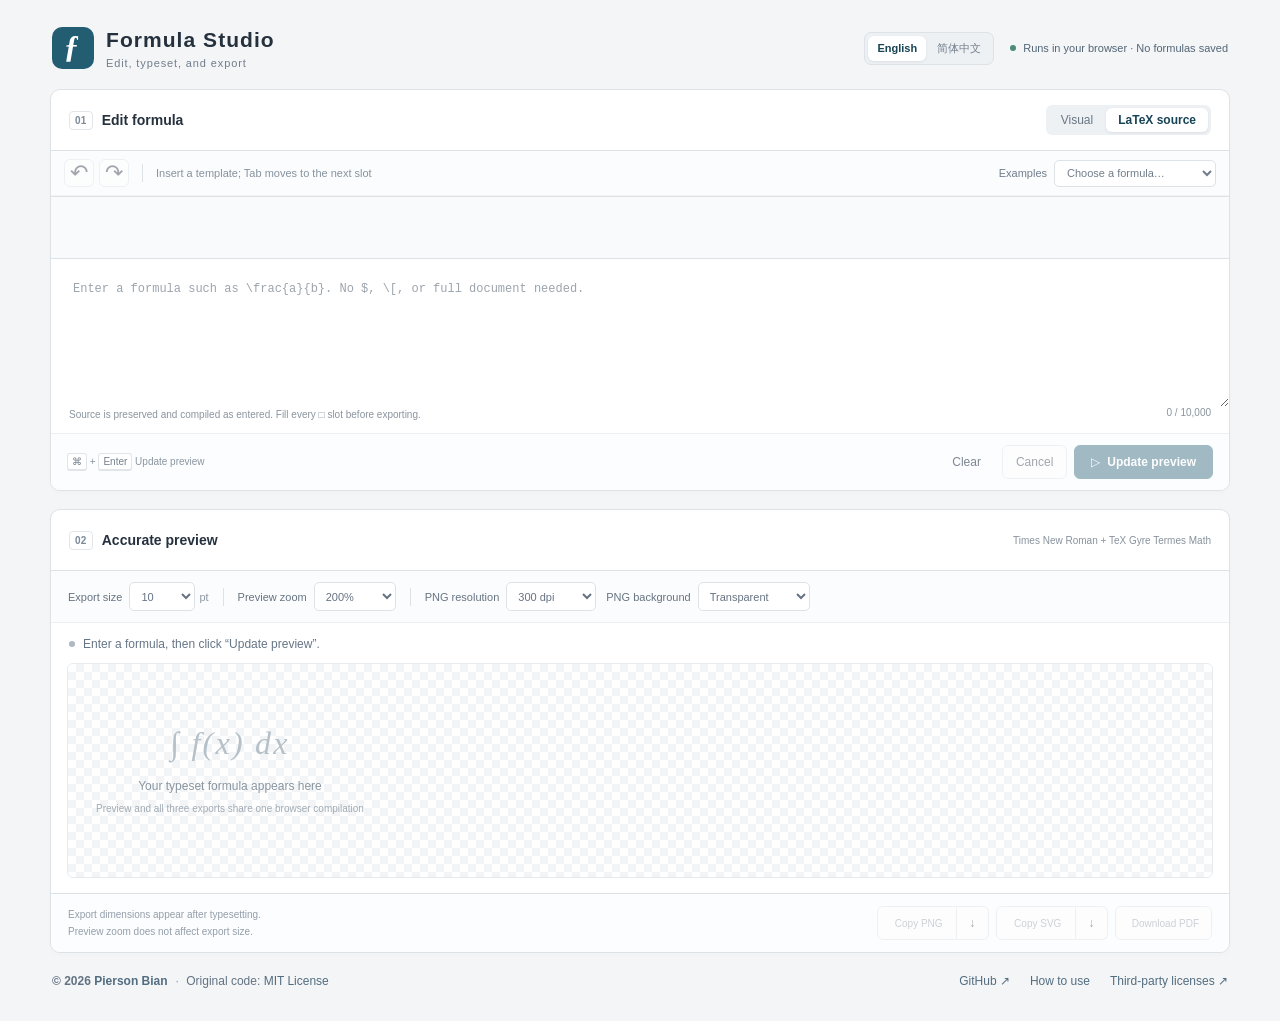
==== commit 838087c1: "Link and emphasize footer author attribution" ====
--- a/src/editor/index.html
+++ b/src/editor/index.html
@@ -48,7 +48,7 @@
     </section>
 
     <footer class="app-footer">
-      <p class="footer-credit"><span>© 2026 Pierson Bian</span><span class="footer-license"><span class="footer-separator" aria-hidden="true">·</span> <span data-i18n="footer.originalCode">Original code:</span> <a href="./licenses/Formula-Studio-MIT.txt" target="_blank" rel="noopener noreferrer" aria-label="MIT License (opens in a new tab)" data-i18n-aria-label="footer.mitLabel"><span data-i18n="footer.mit">MIT License</span></a></span></p>
+      <p class="footer-credit"><span class="footer-author"><strong>© 2026 <a href="https://sailrain.github.io/" target="_blank" rel="noopener noreferrer" aria-label="Pierson Bian’s personal website (opens in a new tab)" data-i18n-aria-label="footer.authorLabel">Pierson Bian</a></strong></span><span class="footer-license"><span class="footer-separator" aria-hidden="true">·</span> <span data-i18n="footer.originalCode">Original code:</span> <a href="./licenses/Formula-Studio-MIT.txt" target="_blank" rel="noopener noreferrer" aria-label="MIT License (opens in a new tab)" data-i18n-aria-label="footer.mitLabel"><span data-i18n="footer.mit">MIT License</span></a></span></p>
       <nav class="footer-links" aria-label="Project links and help" data-i18n-aria-label="footer.navigation"><a href="https://github.com/SailRain/formula-studio" target="_blank" rel="noopener noreferrer" aria-label="Formula Studio on GitHub (opens in a new tab)" data-i18n-aria-label="footer.githubLabel">GitHub <span aria-hidden="true">↗</span></a><details class="help"><summary><span data-i18n="help.title">How to use</span></summary><div><p><span data-i18n="help.first">Enter a formula fragment without</span> <code>$</code> <span data-i18n="help.second">or a full LaTeX document. Common math commands, matrices, piecewise expressions, and</span> <code>aligned</code><span data-i18n="help.third">are supported. Custom macros, file operations, and package loading are not supported.</span></p><p><span data-i18n="help.slots">Use Tab / Shift+Tab to move between □ slots. If visual mode cannot preserve your source exactly, the original source is retained.</span></p><p><span data-i18n="help.exports">Export size controls typesetting; zoom only changes the preview. PNG background settings do not change SVG or PDF. Update the preview before copying or downloading. PNG copies as an image. SVG copies as vector content and source where supported, otherwise as source. Vector paste support depends on the receiving app. Clearing this page does not clear your system clipboard.</span></p><p><span data-i18n="help.loading">The first run downloads typesetting components and may take longer. Cancel stops the current workers. If loading fails, click Update preview to retry.</span></p></div></details><a id="license-link" href="./licenses/third-party.html" target="_blank" rel="noopener noreferrer" aria-label="Third-party licenses (opens in a new tab)" data-i18n-aria-label="footer.thirdPartyLabel"><span data-i18n="license.link">Third-party licenses ↗</span></a></nav>
     </footer>
   </main>
